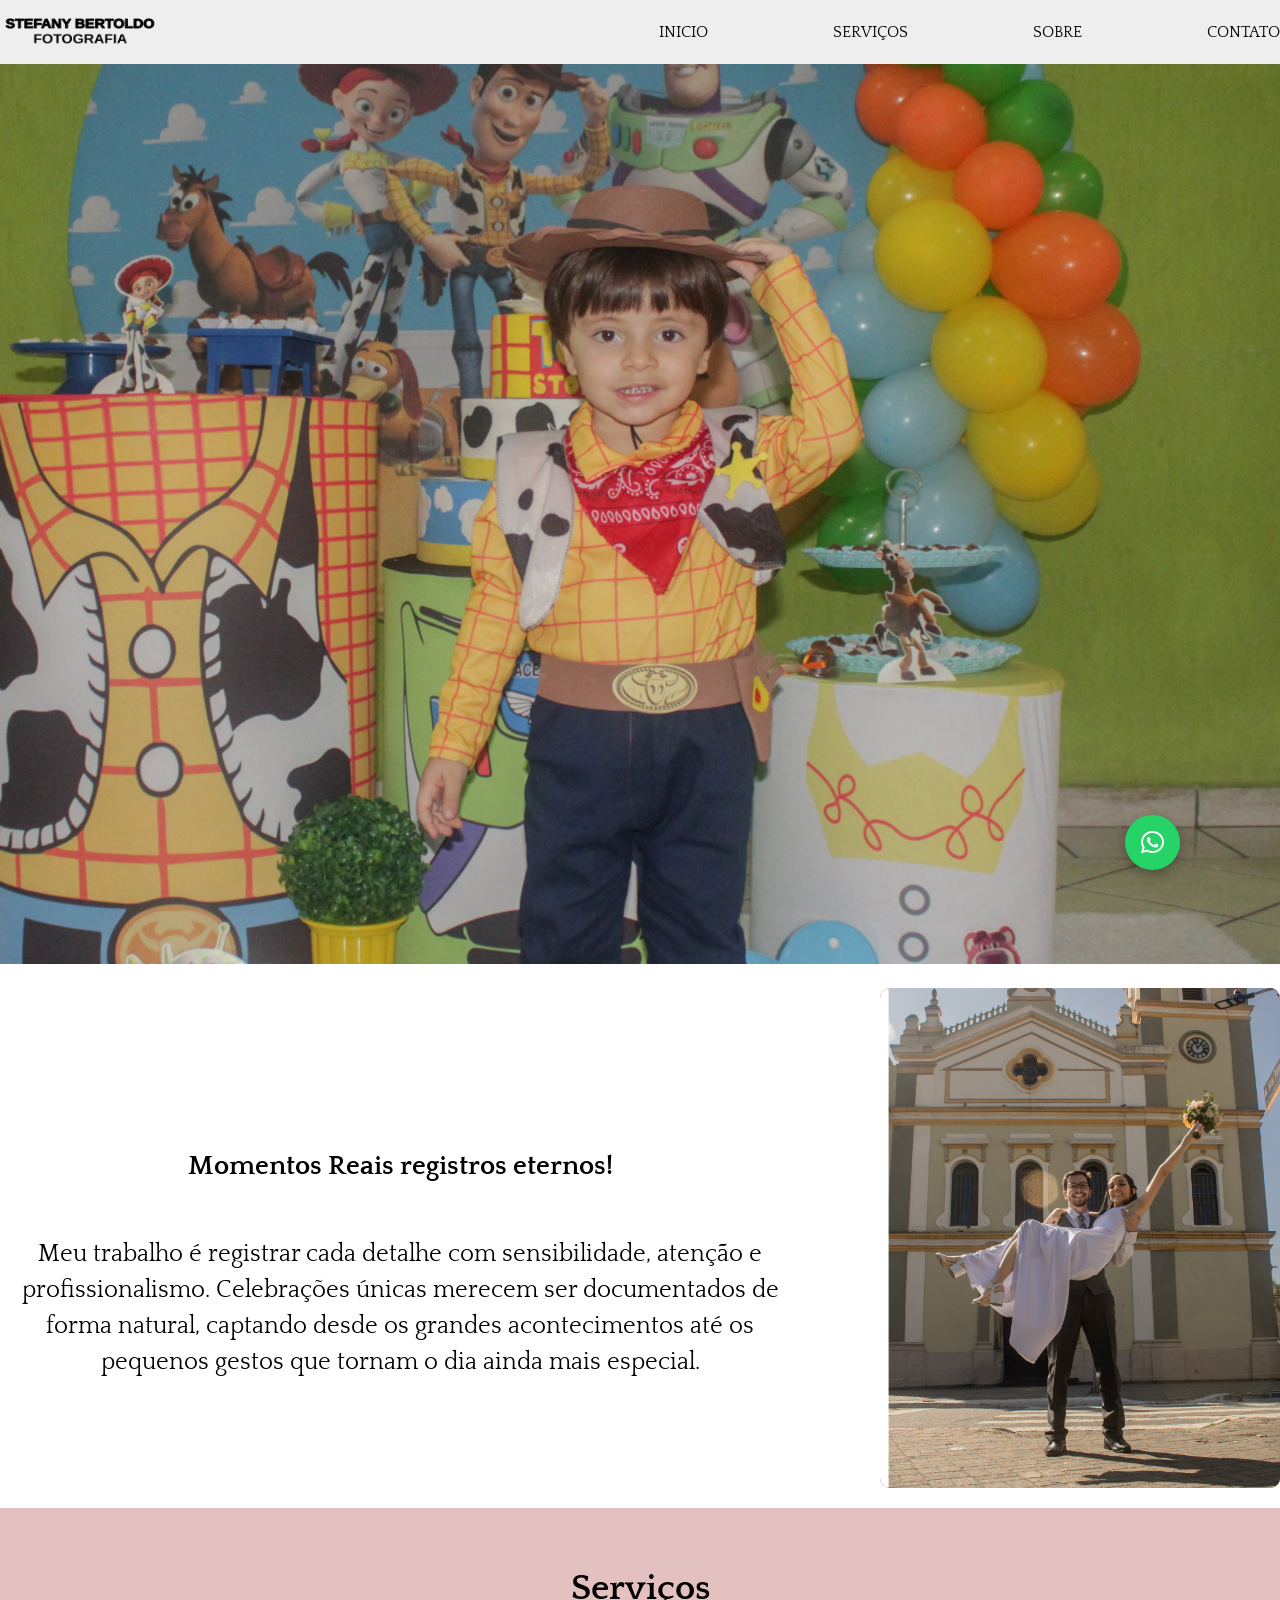
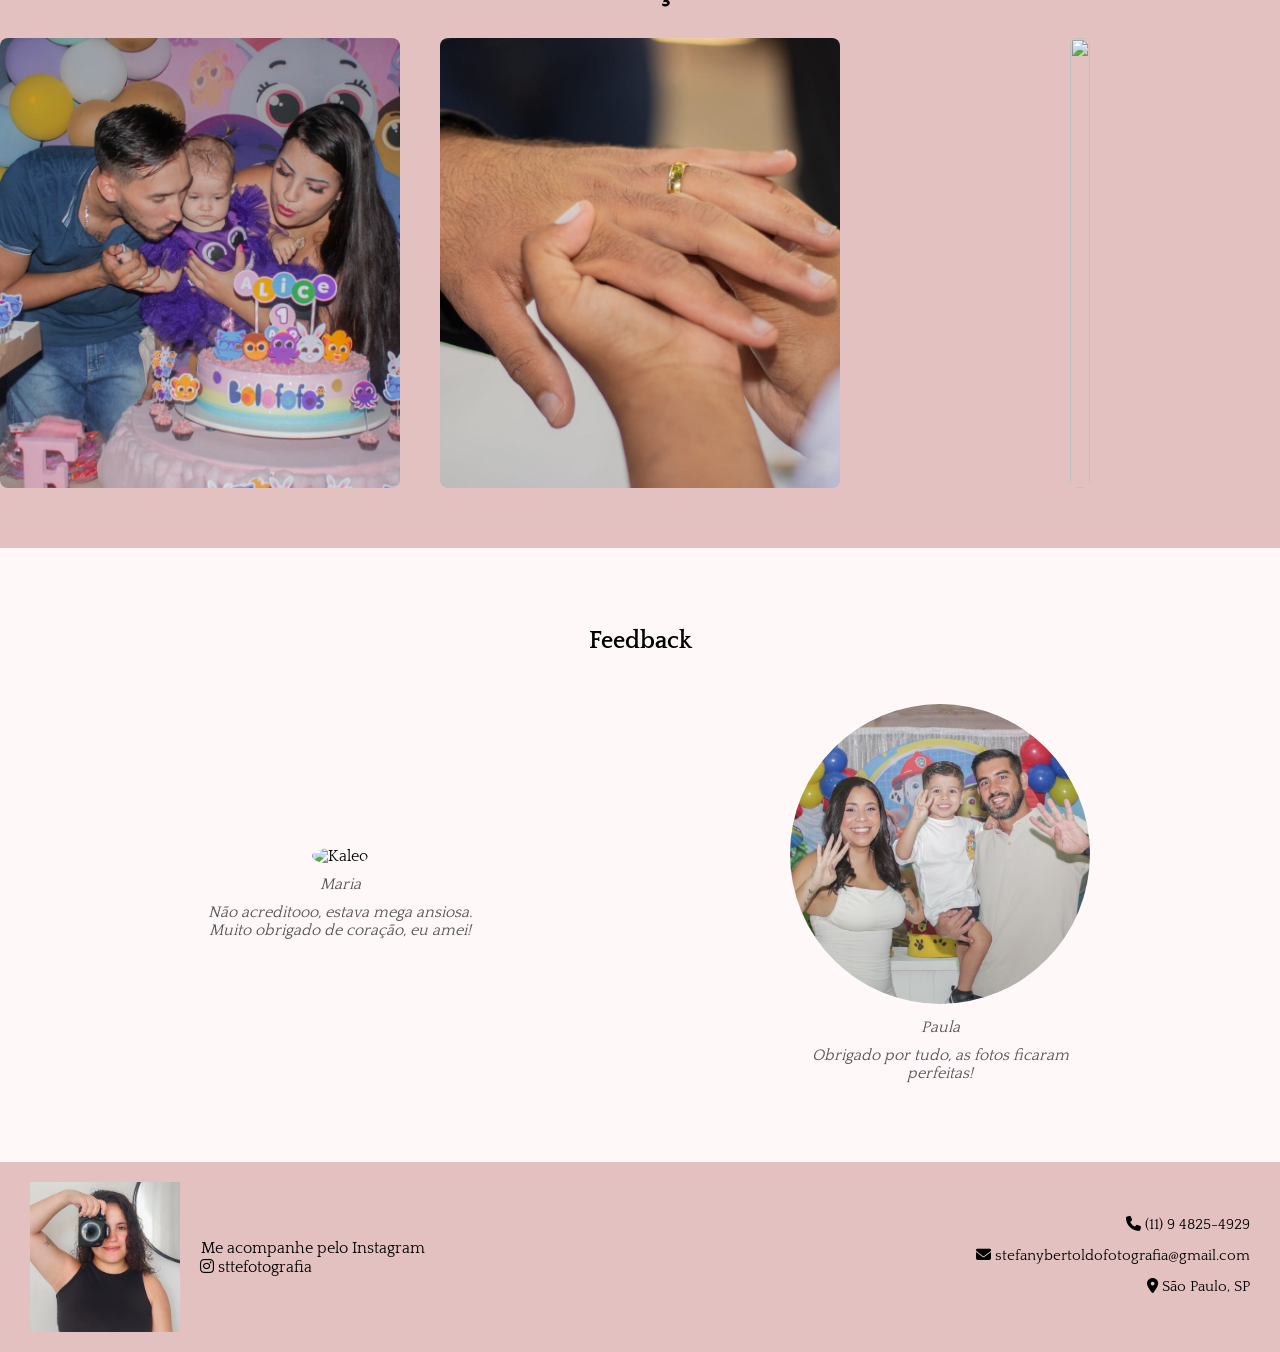
==== index.html @ 2e4338f4 "primeiro commit" ====
<!DOCTYPE html>
<html lang="pt-br">
<head>
    <meta charset="UTF-8">
    <meta name="viewport" content="width=device-width, initial-scale=1.0">
    <title>STEFANY BERTOLDO FOTÓGRAFA</title>
    <link rel="stylesheet" href="style/style.css">
    <link rel="icon" type="image/png" href="imagens/icone.png">
    <link rel="stylesheet" href="https://cdnjs.cloudflare.com/ajax/libs/font-awesome/6.5.0/css/all.min.css">
    <link rel="preconnect" href="https://fonts.googleapis.com">
    <link rel="preconnect" href="https://fonts.gstatic.com" crossorigin>
    <link href="https://fonts.googleapis.com/css2?family=Quattrocento:wght@400;700&display=swap" rel="stylesheet">
</head>
<body>
    <meta name="viewport" content="width=device-width, initial-scale=1.0">
    <header>
    <div class="container header-content">
        <div class="logo">
            <a href="index.html"><img src="imagens/logo-stefany-fotografia.png" width="60"></a>
            <div>
            </div>
        </div>

        <nav class="menu">
            <ul>
                <li><a href="index.html">INICIO</a></li>
                <li><a href="#servicos">SERVIÇOS</a></li>
                <li><a href="sobre.html">SOBRE</a></li>
                <li><a href="contato.html">CONTATO</a></li>
            </ul>
        </nav>
    </div>
</header>

<section class="banner">
    <div class="banner-img">
    <img src="imagens/kaleo-90.jpg.jpeg" alt="Kaleo">
</div>
   
</section>

<section class="container sobre">
    <div class="sobre-texto">
<div class="frase">
    <strong>Momentos Reais registros eternos!</strong>
</div>
    <p>Meu trabalho é registrar cada 
        detalhe com sensibilidade, 
        atenção e profissionalismo. 
        Celebrações únicas merecem ser 
        documentados de forma natural, 
        captando desde os grandes 
        acontecimentos até os pequenos 
        gestos que tornam o dia ainda 
        mais especial.
    </p>
    </div>
    <div class="sobre-img">
        <img src="imagens/pagina-inicial.png" alt="">
    </div>
</section>

<section id="servicos">
    <div class="container">
        <h2>Serviços</h2>

        <div class="cards">
            <figure class="card">
                <a href="festa-infantil.html"><img src="imagens/festa-infantil.jpeg" alt=""></a>
            <figcaption>Festa Infantil</figcaption>
            </figure>
            <figure class="card">
                <a href="casamento.html"><img src="imagens/casamento.jpeg" alt=""></a>
                <figcaption>Casamento</figcaption>
            </figure>
            <figure class="card">
               <a href="gestante.html"><img src="imagens/ba-fe-agnes.jpeg" alt=""></a>
               <figcaption>Gestante</figcaption>
            </figure>
        </div>
    </div>
</section>
<section id="feedbacks">
    <h2>Feedback</h2>

    <div class="feedback-container">
        <div class="feedback-item">
            <img src="imagens/feedback 1.jpg" alt="Kaleo">
            <p class="nome"><i>Maria</i></p>
            <p class="depoimento"><i>Não acreditooo, estava mega ansiosa. Muito obrigado de coração, eu amei!</i></p>
        </div>

        <div class="feedback-item">
            <img src="imagens/feedback 2.jpg" alt="ale">
            <p class="nome">Paula</p>
            <p class="depoimento"><i>Obrigado por tudo, as fotos ficaram perfeitas!</i></p>
        </div>
    </div>
</section>
<section id="redes">
  <div class="redes-container">

    <div class="bloco-esquerda">
      <div class="redes-img">
        <img src="imagens/stte.webp" alt="">
    </div>

    <div class="texto-redes">
        <h2>Me acompanhe pelo Instagram</h2>
        <i class="fa-brands fa-instagram"></i>
        <a href="https://instagram.com/sttefotografia" target="_blank" class="insta">
            sttefotografia
        </a>    
      </div>
    </div>

<div class="contatos-redes">
  <ul>
    <li>
        <i class="fas fa-phone"></i>
        <a href="https://wa.me/5511948254929" target="_blank">            
        (11) 9 4825-4929
        </a>
    <li>
      <i class="fas fa-envelope"></i>
      <a href="mailto:stefanybertoldofotografia@gmail.com">
        stefanybertoldofotografia@gmail.com
      </a>
    </li>
    <li><i class="fas fa-map-marker-alt"></i> São Paulo, SP</li>
  </ul>
</div>

</section>
<button id="btnTopo">
    <i class="fas fa-arrow-up"></i>
</button>
<a href="https://wa.me/5511948254929" 
   class="btn-whatsapp" 
   target="_blank">
   <i class="fa-brands fa-whatsapp"></i>
</a>
</body>
<script src="script/script.js"></script>
</html>
---- style/style.css ----
/*RESET*/
* {
    margin: 0;
    padding: 0;
    box-sizing: border-box;
    font-family: "Quattrocento", sans-serif;
    
}

/*CONTAINER*/
.container {
    min-width: 320px;
    max-width: 1280px;
    margin: 0 auto;
}


/*HEADER*/
header {
    background: #eee;
    padding: 15px 0;
    position: sticky;
    top: 0;
    z-index: 1000;
    transition: all 0.7s ease;
}

.header-hidden { /* esconde */
    transform: translateY(-100%);
    opacity: 0;
}

.header-show { /* mostrar */
    transform: translateY(0);
    opacity: 1;
}

.header-content {
    display: flex;
    align-items: center;
    justify-content: space-between;
    flex-wrap: wrap;
}

.logo {
    display: flex;
    align-items: center;
    gap: 17px;
    
}

.logo img {
    height: 30px;
    width: 160px;
}

/*MENU*/
nav ul {
    display: flex;
    list-style: none;
    gap: 125px;
}

nav a {
    text-decoration: none;
    color: #000;
    font-weight: 500;
    transition: transform 0.3s ease, background 0.3s ease;
}

nav li:hover {
    transform: scale(1.1);
    background: #9e2b2b17;
    border-radius: 5px;
}

/*BANNER*/
.banner {
    position: relative;
    width: 100%;
    height: auto;
}
.banner::after {
    position: relative;
    inset: 1;
    background: rgba(0,0,0,0.3); /* escurece levemente */
}
.banner-img img {
    width: 100%;
    height: 100vh;
    object-fit: cover;
}

/*FRASE*/
.frase {
    text-align: center;
    padding: 50px 0;
    font-size: 27px;
}

/*SOBRE*/
.sobre {
    display: flex;
    align-items: center;
    justify-content: space-between;
    gap: 40px;
    padding: 20px 0;
}

.sobre-texto {
    max-width: 800px;
    text-align: center;
    line-height: 1.5;
    font-size: 24px;
    color: #000000;
}

.sobre-img {
    height: 500px;
    width: 400px;
    background: #9e2b2b;
    border-radius: 10px; 
}

.sobre-img img {
    width: 100%;
    height: 100%;
    object-fit: cover; /* deixa a imagem bonita e proporcional */
    border-radius: 10px; /* opcional, deixa mais elegante */
}

/*        SERVIÇOS       */
#servicos {
    background: #e3c1c1;
    padding: 60px 0;
    text-align: center;
    font-size: 24px;
}

.cards {
    display: grid;
    grid-template-columns: repeat(3, 1fr);
    gap: 40px;
    margin-top: 30px;
    justify-items: center;
}

/* Card de serviços */
.card {
    position: relative;
    width: auto;
    height: 50vh;
    overflow: hidden;
    cursor: pointer;
    border-radius: 8px;
}

.card img {
    width: 100%;
    height: 100%;
    object-fit: cover;
    transition: transform 0.4s ease;
}

.card:hover img {
    transform: scale(1.1);
}

/* Overlay escuro */
.card::after {
    content: "";
    position: absolute;
    pointer-events: none;
    inset: 0;
    background: rgba(0, 0, 0, 0.6);
    opacity: 0;
    transition: opacity 0.3s ease;
    z-index: 1;
}

.card:hover::after {
    opacity: 1;
}

/* Texto do card */
.card figcaption {
    position: absolute;
    top: 50%;
    left: 50%;
    transform: translate(-50%, -50%) scale(0.9);
    color: #fff;
    font-size: 22px;
    font-weight: bold;
    text-align: center;
    opacity: 0;
    transition: opacity 0.3s ease, transform 0.3s ease;
    z-index: 2;
    pointer-events: none;
}

.card:hover figcaption {
    opacity: 1;
    transform: translate(-50%, -50%) scale(1);
}

/*        FEEDBACKS      */
#feedbacks {
    background-color: #fff8f8;
    text-align: center;
    padding: 80px 20px;
}

/* Título */
#feedbacks h2 {
    margin-bottom: 50px;
}

/* Container dos feedbacks */
.feedback-container {
    display: flex;
    justify-content: center; /* centraliza horizontal */
    align-items: center;
    gap: 300px; /* espaço entre os dois */
    flex-wrap: wrap; /* quebra no mobile */
}

/* Cada feedback */
.feedback-item {
    max-width: 300px;
    text-align: center;
}

/* Imagem circular */
.feedback-item img {
    width: 300px;
    height: 300px;
    object-fit: cover;
    border-radius: 50%;
}

/* Nome */
.feedback-item h3 {
    margin-top: 15px;
    font-size: 18px;
}

/* Texto */
.feedback-item p {
    margin-top: 10px;
    font-style: italic;
    color: #555;
}

/*          REDES        */
#redes {
    background: #e3c1c1;
    padding: 20px 30px;
}

.redes-container {
    display: flex;
    align-items: center;
    justify-content: space-between;
}

/* esquerda (imagem) */
.redes-img {
    width: 150px;
    height: 150px;
    overflow: hidden;
    
}

.redes-img img {
    width: 100%;
    height: 100%;
    object-fit: cover;
}

/* agrupa imagem + texto */
.bloco-esquerda {
    display: flex;
    align-items: center;
    gap: 20px; /* espaço entre imagem e texto */
}

/* texto do meio */
.texto-redes {
    text-align: left; /* ESSENCIAL */
}

.texto-redes h2 {
    font-size: 16px;
    font-weight: normal;
    margin: 1px;
}

/* direita */
.contatos-redes {
    text-align: right;
}

.contatos-redes ul {
    list-style: none;
    text-decoration: none;
    margin: 0;
    padding: 0;
    display: flex;
    flex-direction: column;
    gap: 10px; /* controla o espaço entre os itens */
}

.contatos-redes li {
    font-size: 15px;
    margin-bottom: 4px;
}

.contatos-redes a {
    text-decoration: none; /* remove sublinhado */
    color: inherit; /* mantém mesma cor do texto */
}

.contatos-redes a:visited {
    color: inherit;
}

.insta {
    gap: 10px; /* espaço entre ícone e texto */
    text-decoration: none;
    color: black;
}

#btnTopo {
    position: fixed;
    bottom: 30px;
    right: 30px;
    background: #9e2b2b;
    color: white;
    border: none;
    padding: 12px 15px;
    border-radius: 50%;
    cursor: pointer;
    font-size: 18px;
    display: none; /* começa escondido */
    z-index: 999;
    transition: 0.3s;
}

#btnTopo:hover {
    background: #7a1f1f;
    transform: scale(1.1);
}

.btn-whatsapp {
    position: fixed;
    bottom: 30px;
    right: 100px; /* <-- aqui é o segredo */
    width: 55px;
    height: 55px;
    background: #25D366;
    color: white;
    border-radius: 50%;
    display: flex;
    align-items: center;
    justify-content: center;
    font-size: 26px;
    text-decoration: none;
    z-index: 9999;
    box-shadow: 0 4px 12px rgba(0,0,0,0.3);
    transition: 0.3s;
    animation: pulse 2s infinite;

}

.btn-whatsapp:hover {
    transform: scale(1.1);
    background: #1ebe5d;
}

@keyframes pulse {
    0% { box-shadow: 0 0 0 0 rgba(37,211,102, 0.7); }
    70% { box-shadow: 0 0 0 15px rgba(37,211,102, 0); }
    100% { box-shadow: 0 0 0 0 rgba(37,211,102, 0); }
}


/*       RESPONSIVO      */
/* TABLETS */
@media (max-width: 900px) {

    .header-content {
        justify-content: center;
        gap: 20px;
    }

    nav ul {
        gap: 25px;
    }

    .sobre {
        flex-direction: column;
        text-align: center;
    }

    .sobre-texto {
        font-size: 20px;
    }

    .cards {
        grid-template-columns: repeat(2, 1fr);
    }

    .feedback-container {
        gap: 40px;
    }

    .feedback-item img {
        width: 220px;
        height: 220px;
    }

    .redes-container {
        flex-direction: column;
        gap: 30px;
        text-align: center;
    }

    .contatos-redes {
        text-align: center;
    }
}


/* CELULARES */
@media (max-width: 600px) {

    .container {
        padding: 0 15px;
    }

    .header-content {
        flex-direction: column;
        gap: 15px;
    }

    nav ul {
        flex-direction: column;
        align-items: center;
        gap: 12px;
        margin-top: 10px;
    }

    .banner-img img {
        height: 50vh;
    }

    .frase {
        font-size: 18px;
        padding: 30px 10px;
    }

    .sobre {
        flex-direction: column;
        text-align: center;
        gap: 20px;
    }

    .sobre-texto {
        font-size: 18px;
    }

    .sobre-img {
        max-width: 100%;
    }

    .cards {
        grid-template-columns: 1fr;
    }

    .card {
        width: 100%;
        height: 280px;
    }

    .feedback-item img {
        width: 120px;
        height: 120px;
    }

    #feedbacks h2 {
        font-size: 26px;
        margin-bottom: 30px;
    }

    .redes-container {
        flex-direction: column;
        gap: 20px;
    }

    .bloco-esquerda {
        flex-direction: column;
        text-align: center;
    }

    .texto-redes {
        text-align: center;
    }

    .contatos-redes {
        text-align: center;
    }

    .btn-whatsapp {
        right: 20px;
        bottom: 90px;
        width: 50px;
        height: 50px;
        font-size: 22px;
    }

    #btnTopo {
        right: 20px;
        bottom: 20px;
    }
}
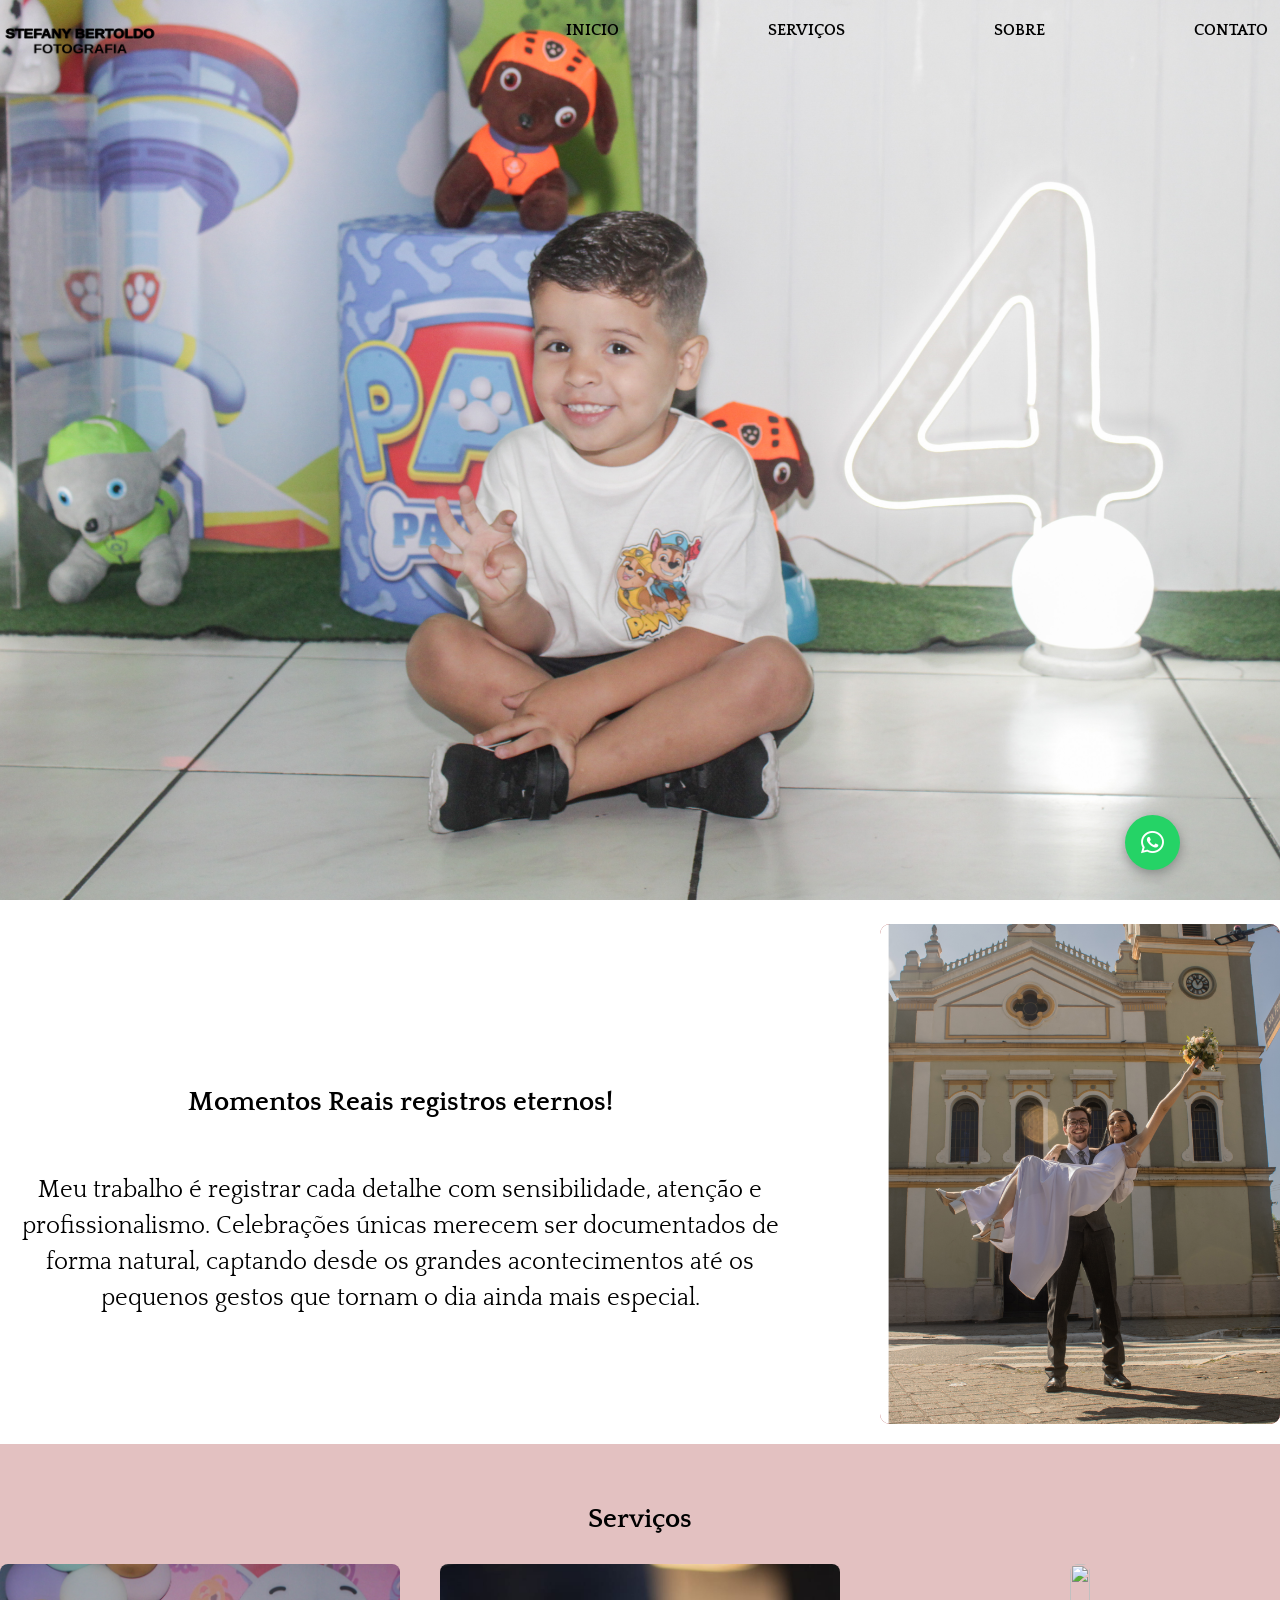
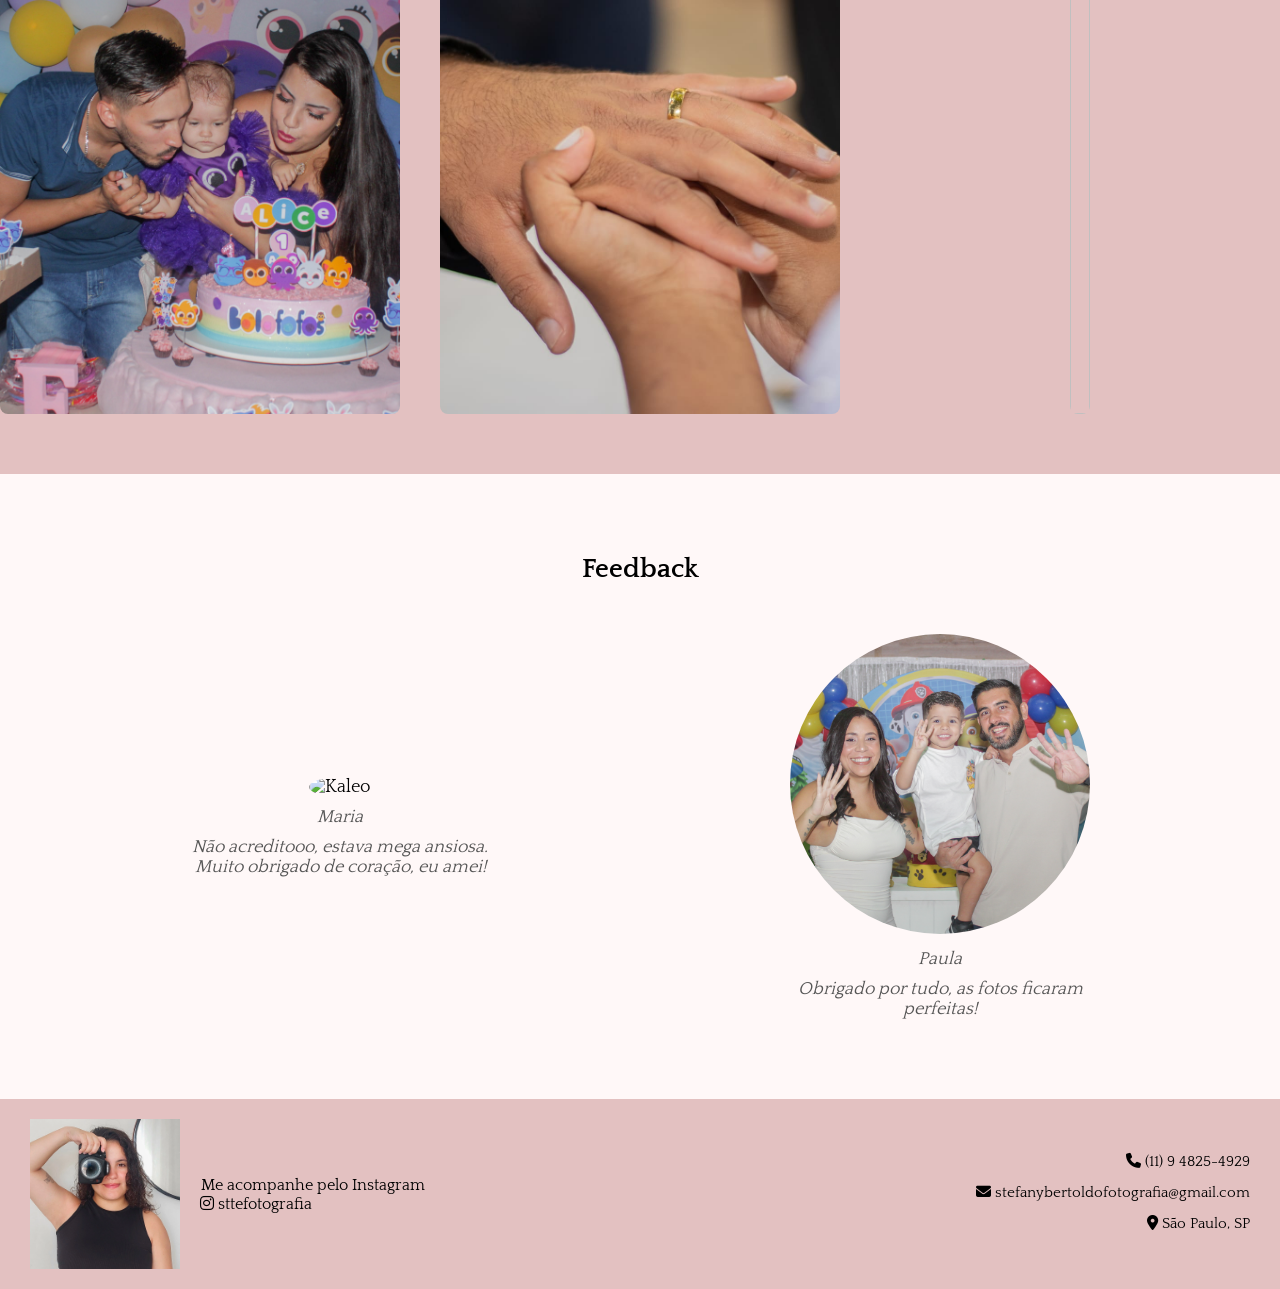
==== commit 06e010f4: "atualização banner e adicicao fotos festa-infantil" ====
--- a/index.html
+++ b/index.html
@@ -1,5 +1,6 @@
 <!DOCTYPE html>
 <html lang="pt-br">
+
 <head>
     <meta charset="UTF-8">
     <meta name="viewport" content="width=device-width, initial-scale=1.0">
@@ -10,136 +11,147 @@
     <link rel="preconnect" href="https://fonts.googleapis.com">
     <link rel="preconnect" href="https://fonts.gstatic.com" crossorigin>
     <link href="https://fonts.googleapis.com/css2?family=Quattrocento:wght@400;700&display=swap" rel="stylesheet">
+    <link rel="icon" type="image/x-icon" href="favicon.ico">
+    <!-- Google tag (gtag.js) -->
+    <script async src="https://www.googletagmanager.com/gtag/js?id=G-4ZHS7HFXQK"></script>
+    <script>
+        window.dataLayer = window.dataLayer || [];
+        function gtag() { dataLayer.push(arguments); }
+        gtag('js', new Date());
+
+        gtag('config', 'G-4ZHS7HFXQK');
+    </script>
 </head>
+
 <body>
     <meta name="viewport" content="width=device-width, initial-scale=1.0">
     <header>
-    <div class="container header-content">
-        <div class="logo">
-            <a href="index.html"><img src="imagens/logo-stefany-fotografia.png" width="60"></a>
-            <div>
+        <div class="container header-content">
+            <div class="logo">
+                <a href="index.html"><img src="imagens/logo-stefany-fotografia.png" width="60"></a>
+                <div>
+                </div>
+            </div>
+
+            <nav class="menu">
+                <ul>
+                    <li><a href="index.html">INICIO</a></li>
+                    <li><a href="#servicos">SERVIÇOS</a></li>
+                    <li><a href="sobre.html">SOBRE</a></li>
+                    <li><a href="contato.html">CONTATO</a></li>
+                </ul>
+            </nav>
+        </div>
+    </header>
+
+    <section class="banner">
+        <div class="banner-img">
+            <img src="imagens/sessão festa infantil/gui (3).jpg" alt="GUILHERME">
+        </div>
+
+    </section>
+
+    <section class="container sobre">
+        <div class="sobre-texto">
+            <div class="frase">
+                <strong>Momentos Reais registros eternos!</strong>
+            </div>
+            <p>Meu trabalho é registrar cada
+                detalhe com sensibilidade,
+                atenção e profissionalismo.
+                Celebrações únicas merecem ser
+                documentados de forma natural,
+                captando desde os grandes
+                acontecimentos até os pequenos
+                gestos que tornam o dia ainda
+                mais especial.
+            </p>
+        </div>
+        <div class="sobre-img">
+            <img src="imagens/pagina-inicial.png" alt="">
+        </div>
+    </section>
+
+    <section id="servicos">
+        <div class="container">
+            <h2>Serviços</h2>
+
+            <div class="cards">
+                <figure class="card">
+                    <a href="festa-infantil.html"><img src="imagens/festa-infantil.jpeg" alt=""></a>
+                    <figcaption>Festa Infantil</figcaption>
+                </figure>
+                <figure class="card">
+                    <a href="casamento.html"><img src="imagens/casamento.jpeg" alt=""></a>
+                    <figcaption>Casamento</figcaption>
+                </figure>
+                <figure class="card">
+                    <a href="gestante.html"><img src="imagens/ba-fe-agnes.jpeg" alt=""></a>
+                    <figcaption>Gestante</figcaption>
+                </figure>
             </div>
         </div>
+    </section>
+    <section id="feedbacks">
+        <h2>Feedback</h2>
 
-        <nav class="menu">
-            <ul>
-                <li><a href="index.html">INICIO</a></li>
-                <li><a href="#servicos">SERVIÇOS</a></li>
-                <li><a href="sobre.html">SOBRE</a></li>
-                <li><a href="contato.html">CONTATO</a></li>
-            </ul>
-        </nav>
-    </div>
-</header>
+        <div class="feedback-container">
+            <div class="feedback-item">
+                <img src="imagens/feedback 1.jpg" alt="Kaleo">
+                <p class="nome"><i>Maria</i></p>
+                <p class="depoimento"><i>Não acreditooo, estava mega ansiosa. Muito obrigado de coração, eu amei!</i>
+                </p>
+            </div>
 
-<section class="banner">
-    <div class="banner-img">
-    <img src="imagens/kaleo-90.jpg.jpeg" alt="Kaleo">
-</div>
-   
-</section>
+            <div class="feedback-item">
+                <img src="imagens/feedback 2.jpg" alt="ale">
+                <p class="nome">Paula</p>
+                <p class="depoimento"><i>Obrigado por tudo, as fotos ficaram perfeitas!</i></p>
+            </div>
+        </div>
+    </section>
+    <section id="redes">
+        <div class="redes-container">
 
-<section class="container sobre">
-    <div class="sobre-texto">
-<div class="frase">
-    <strong>Momentos Reais registros eternos!</strong>
-</div>
-    <p>Meu trabalho é registrar cada 
-        detalhe com sensibilidade, 
-        atenção e profissionalismo. 
-        Celebrações únicas merecem ser 
-        documentados de forma natural, 
-        captando desde os grandes 
-        acontecimentos até os pequenos 
-        gestos que tornam o dia ainda 
-        mais especial.
-    </p>
-    </div>
-    <div class="sobre-img">
-        <img src="imagens/pagina-inicial.png" alt="">
-    </div>
-</section>
+            <div class="bloco-esquerda">
+                <div class="redes-img">
+                    <img src="imagens/stte.webp" alt="">
+                </div>
 
-<section id="servicos">
-    <div class="container">
-        <h2>Serviços</h2>
+                <div class="texto-redes">
+                    <h2>Me acompanhe pelo Instagram</h2>
+                    <i class="fa-brands fa-instagram"></i>
+                    <a href="https://instagram.com/sttefotografia" target="_blank" class="insta">
+                        sttefotografia
+                    </a>
+                </div>
+            </div>
 
-        <div class="cards">
-            <figure class="card">
-                <a href="festa-infantil.html"><img src="imagens/festa-infantil.jpeg" alt=""></a>
-            <figcaption>Festa Infantil</figcaption>
-            </figure>
-            <figure class="card">
-                <a href="casamento.html"><img src="imagens/casamento.jpeg" alt=""></a>
-                <figcaption>Casamento</figcaption>
-            </figure>
-            <figure class="card">
-               <a href="gestante.html"><img src="imagens/ba-fe-agnes.jpeg" alt=""></a>
-               <figcaption>Gestante</figcaption>
-            </figure>
-        </div>
-    </div>
-</section>
-<section id="feedbacks">
-    <h2>Feedback</h2>
+            <div class="contatos-redes">
+                <ul>
+                    <li>
+                        <i class="fas fa-phone"></i>
+                        <a href="https://wa.me/5511948254929" target="_blank">
+                            (11) 9 4825-4929
+                        </a>
+                    <li>
+                        <i class="fas fa-envelope"></i>
+                        <a href="mailto:stefanybertoldofotografia@gmail.com">
+                            stefanybertoldofotografia@gmail.com
+                        </a>
+                    </li>
+                    <li><i class="fas fa-map-marker-alt"></i> São Paulo, SP</li>
+                </ul>
+            </div>
 
-    <div class="feedback-container">
-        <div class="feedback-item">
-            <img src="imagens/feedback 1.jpg" alt="Kaleo">
-            <p class="nome"><i>Maria</i></p>
-            <p class="depoimento"><i>Não acreditooo, estava mega ansiosa. Muito obrigado de coração, eu amei!</i></p>
-        </div>
-
-        <div class="feedback-item">
-            <img src="imagens/feedback 2.jpg" alt="ale">
-            <p class="nome">Paula</p>
-            <p class="depoimento"><i>Obrigado por tudo, as fotos ficaram perfeitas!</i></p>
-        </div>
-    </div>
-</section>
-<section id="redes">
-  <div class="redes-container">
-
-    <div class="bloco-esquerda">
-      <div class="redes-img">
-        <img src="imagens/stte.webp" alt="">
-    </div>
-
-    <div class="texto-redes">
-        <h2>Me acompanhe pelo Instagram</h2>
-        <i class="fa-brands fa-instagram"></i>
-        <a href="https://instagram.com/sttefotografia" target="_blank" class="insta">
-            sttefotografia
-        </a>    
-      </div>
-    </div>
-
-<div class="contatos-redes">
-  <ul>
-    <li>
-        <i class="fas fa-phone"></i>
-        <a href="https://wa.me/5511948254929" target="_blank">            
-        (11) 9 4825-4929
-        </a>
-    <li>
-      <i class="fas fa-envelope"></i>
-      <a href="mailto:stefanybertoldofotografia@gmail.com">
-        stefanybertoldofotografia@gmail.com
-      </a>
-    </li>
-    <li><i class="fas fa-map-marker-alt"></i> São Paulo, SP</li>
-  </ul>
-</div>
-
-</section>
-<button id="btnTopo">
-    <i class="fas fa-arrow-up"></i>
-</button>
-<a href="https://wa.me/5511948254929" 
-   class="btn-whatsapp" 
-   target="_blank">
-   <i class="fa-brands fa-whatsapp"></i>
-</a>
+    </section>
+    <button id="btnTopo">
+        <i class="fas fa-arrow-up"></i>
+    </button>
+    <a href="https://wa.me/5511948254929" class="btn-whatsapp" target="_blank">
+        <i class="fa-brands fa-whatsapp"></i>
+    </a>
 </body>
 <script src="script/script.js"></script>
+
 </html>
--- a/style/style.css
+++ b/style/style.css
@@ -4,7 +4,7 @@
     padding: 0;
     box-sizing: border-box;
     font-family: "Quattrocento", sans-serif;
-    
+
 }
 
 /*CONTAINER*/
@@ -14,23 +14,24 @@
     margin: 0 auto;
 }
 
-
 /*HEADER*/
 header {
-    background: #eee;
-    padding: 15px 0;
-    position: sticky;
+    position: fixed;
     top: 0;
+    left: 0;
+    width: 100%;
+    background: transparent;
     z-index: 1000;
-    transition: all 0.7s ease;
-}
-
-.header-hidden { /* esconde */
+}
+
+.header-hidden {
+    /* esconde */
     transform: translateY(-100%);
     opacity: 0;
 }
 
-.header-show { /* mostrar */
+.header-show {
+    /* mostrar */
     transform: translateY(0);
     opacity: 1;
 }
@@ -46,7 +47,8 @@
     display: flex;
     align-items: center;
     gap: 17px;
-    
+    margin-top: 25px;
+
 }
 
 .logo img {
@@ -64,7 +66,8 @@
 nav a {
     text-decoration: none;
     color: #000;
-    font-weight: 500;
+    font-weight: 700;
+    padding: 12px;
     transition: transform 0.3s ease, background 0.3s ease;
 }
 
@@ -79,16 +82,21 @@
     position: relative;
     width: 100%;
     height: auto;
-}
+    margin-top: 0px;
+}
+
 .banner::after {
     position: relative;
     inset: 1;
-    background: rgba(0,0,0,0.3); /* escurece levemente */
-}
+    background: rgba(0, 0, 0, 0.3);
+    /* escurece levemente */
+}
+
 .banner-img img {
     width: 100%;
-    height: 100vh;
+    height: 120vh;
     object-fit: cover;
+    margin-top: -20vh;
 }
 
 /*FRASE*/
@@ -119,14 +127,16 @@
     height: 500px;
     width: 400px;
     background: #9e2b2b;
-    border-radius: 10px; 
+    border-radius: 10px;
 }
 
 .sobre-img img {
     width: 100%;
     height: 100%;
-    object-fit: cover; /* deixa a imagem bonita e proporcional */
-    border-radius: 10px; /* opcional, deixa mais elegante */
+    object-fit: cover;
+    /* deixa a imagem bonita e proporcional */
+    border-radius: 10px;
+    /* opcional, deixa mais elegante */
 }
 
 /*        SERVIÇOS       */
@@ -134,7 +144,7 @@
     background: #e3c1c1;
     padding: 60px 0;
     text-align: center;
-    font-size: 24px;
+    font-size: 18px;
 }
 
 .cards {
@@ -208,6 +218,7 @@
     background-color: #fff8f8;
     text-align: center;
     padding: 80px 20px;
+    font-size: 18px;
 }
 
 /* Título */
@@ -218,10 +229,13 @@
 /* Container dos feedbacks */
 .feedback-container {
     display: flex;
-    justify-content: center; /* centraliza horizontal */
-    align-items: center;
-    gap: 300px; /* espaço entre os dois */
-    flex-wrap: wrap; /* quebra no mobile */
+    justify-content: center;
+    /* centraliza horizontal */
+    align-items: center;
+    gap: 300px;
+    /* espaço entre os dois */
+    flex-wrap: wrap;
+    /* quebra no mobile */
 }
 
 /* Cada feedback */
@@ -268,7 +282,7 @@
     width: 150px;
     height: 150px;
     overflow: hidden;
-    
+
 }
 
 .redes-img img {
@@ -281,12 +295,14 @@
 .bloco-esquerda {
     display: flex;
     align-items: center;
-    gap: 20px; /* espaço entre imagem e texto */
+    gap: 20px;
+    /* espaço entre imagem e texto */
 }
 
 /* texto do meio */
 .texto-redes {
-    text-align: left; /* ESSENCIAL */
+    text-align: left;
+    /* ESSENCIAL */
 }
 
 .texto-redes h2 {
@@ -307,7 +323,8 @@
     padding: 0;
     display: flex;
     flex-direction: column;
-    gap: 10px; /* controla o espaço entre os itens */
+    gap: 10px;
+    /* controla o espaço entre os itens */
 }
 
 .contatos-redes li {
@@ -316,8 +333,10 @@
 }
 
 .contatos-redes a {
-    text-decoration: none; /* remove sublinhado */
-    color: inherit; /* mantém mesma cor do texto */
+    text-decoration: none;
+    /* remove sublinhado */
+    color: inherit;
+    /* mantém mesma cor do texto */
 }
 
 .contatos-redes a:visited {
@@ -325,7 +344,8 @@
 }
 
 .insta {
-    gap: 10px; /* espaço entre ícone e texto */
+    gap: 10px;
+    /* espaço entre ícone e texto */
     text-decoration: none;
     color: black;
 }
@@ -341,7 +361,8 @@
     border-radius: 50%;
     cursor: pointer;
     font-size: 18px;
-    display: none; /* começa escondido */
+    display: none;
+    /* começa escondido */
     z-index: 999;
     transition: 0.3s;
 }
@@ -354,7 +375,8 @@
 .btn-whatsapp {
     position: fixed;
     bottom: 30px;
-    right: 100px; /* <-- aqui é o segredo */
+    right: 100px;
+    /* <-- aqui é o segredo */
     width: 55px;
     height: 55px;
     background: #25D366;
@@ -366,7 +388,7 @@
     font-size: 26px;
     text-decoration: none;
     z-index: 9999;
-    box-shadow: 0 4px 12px rgba(0,0,0,0.3);
+    box-shadow: 0 4px 12px rgba(0, 0, 0, 0.3);
     transition: 0.3s;
     animation: pulse 2s infinite;
 
@@ -378,9 +400,17 @@
 }
 
 @keyframes pulse {
-    0% { box-shadow: 0 0 0 0 rgba(37,211,102, 0.7); }
-    70% { box-shadow: 0 0 0 15px rgba(37,211,102, 0); }
-    100% { box-shadow: 0 0 0 0 rgba(37,211,102, 0); }
+    0% {
+        box-shadow: 0 0 0 0 rgba(37, 211, 102, 0.7);
+    }
+
+    70% {
+        box-shadow: 0 0 0 15px rgba(37, 211, 102, 0);
+    }
+
+    100% {
+        box-shadow: 0 0 0 0 rgba(37, 211, 102, 0);
+    }
 }
 
 
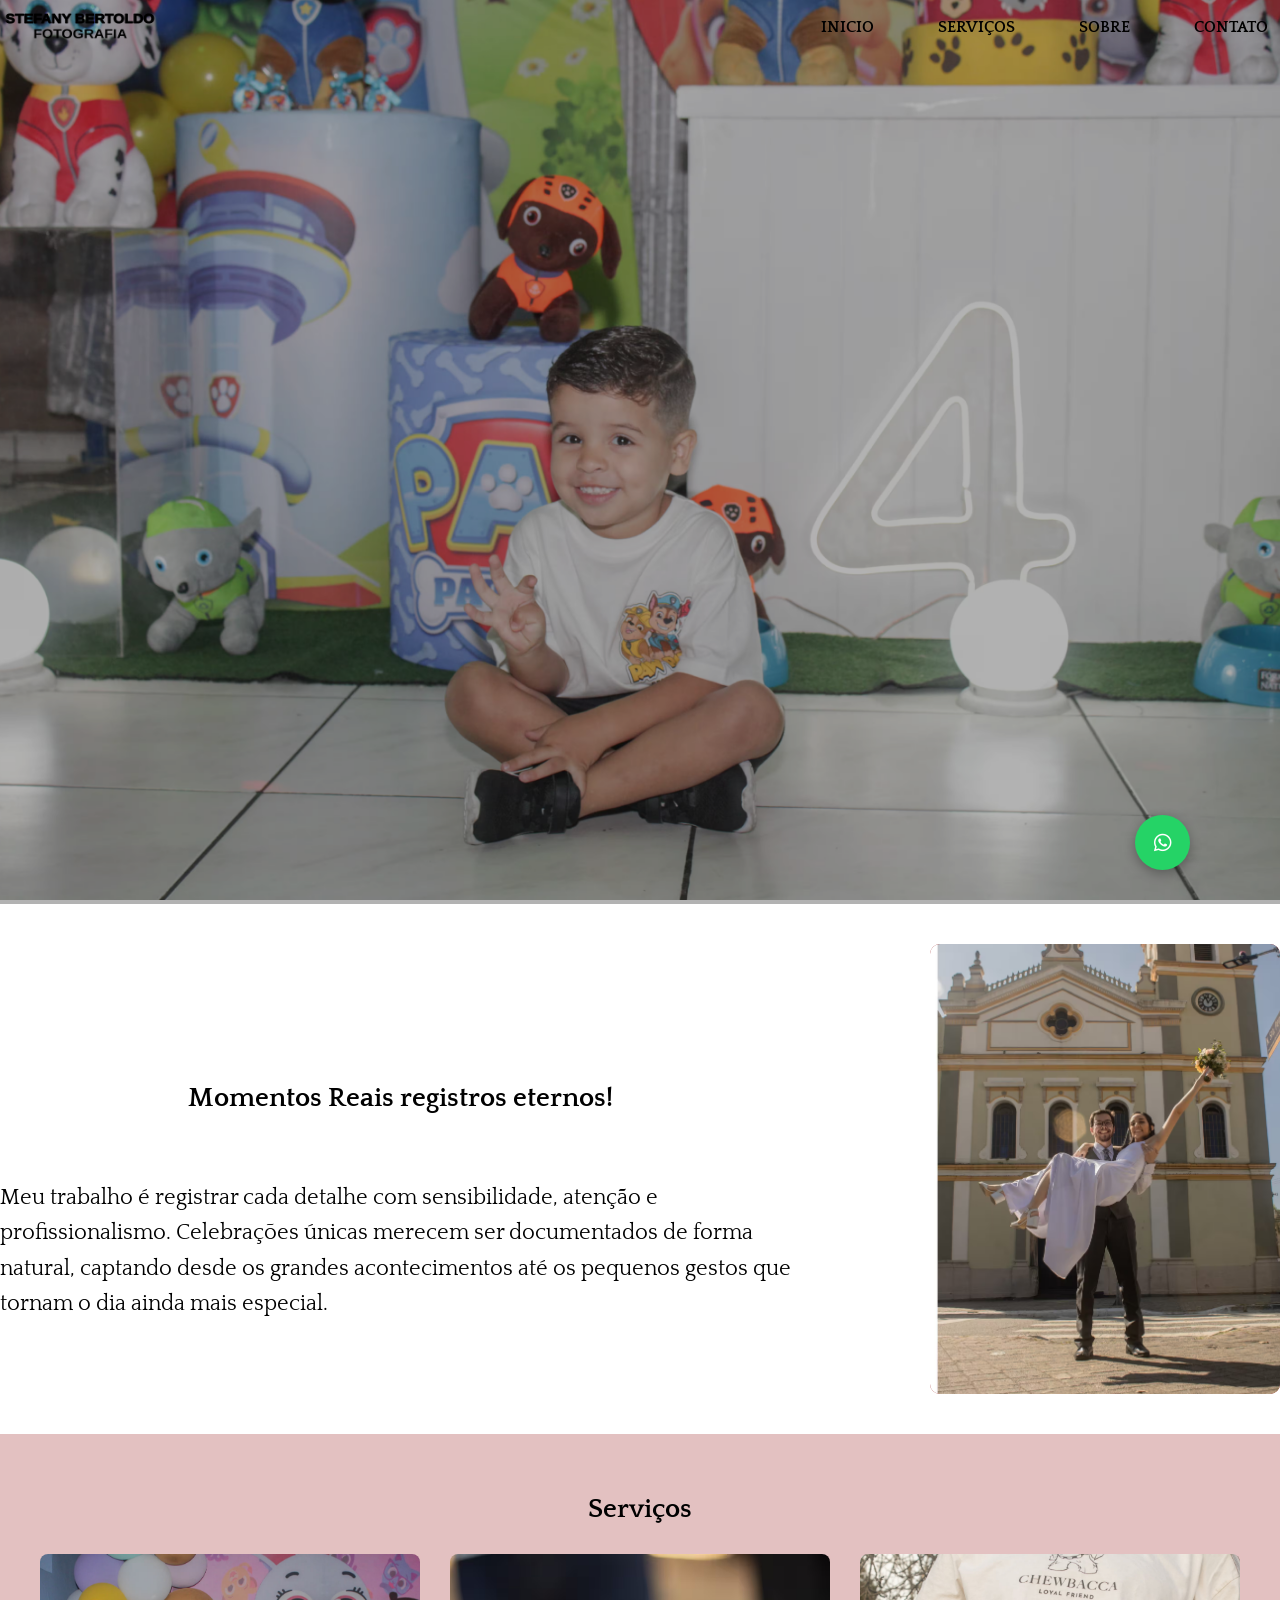
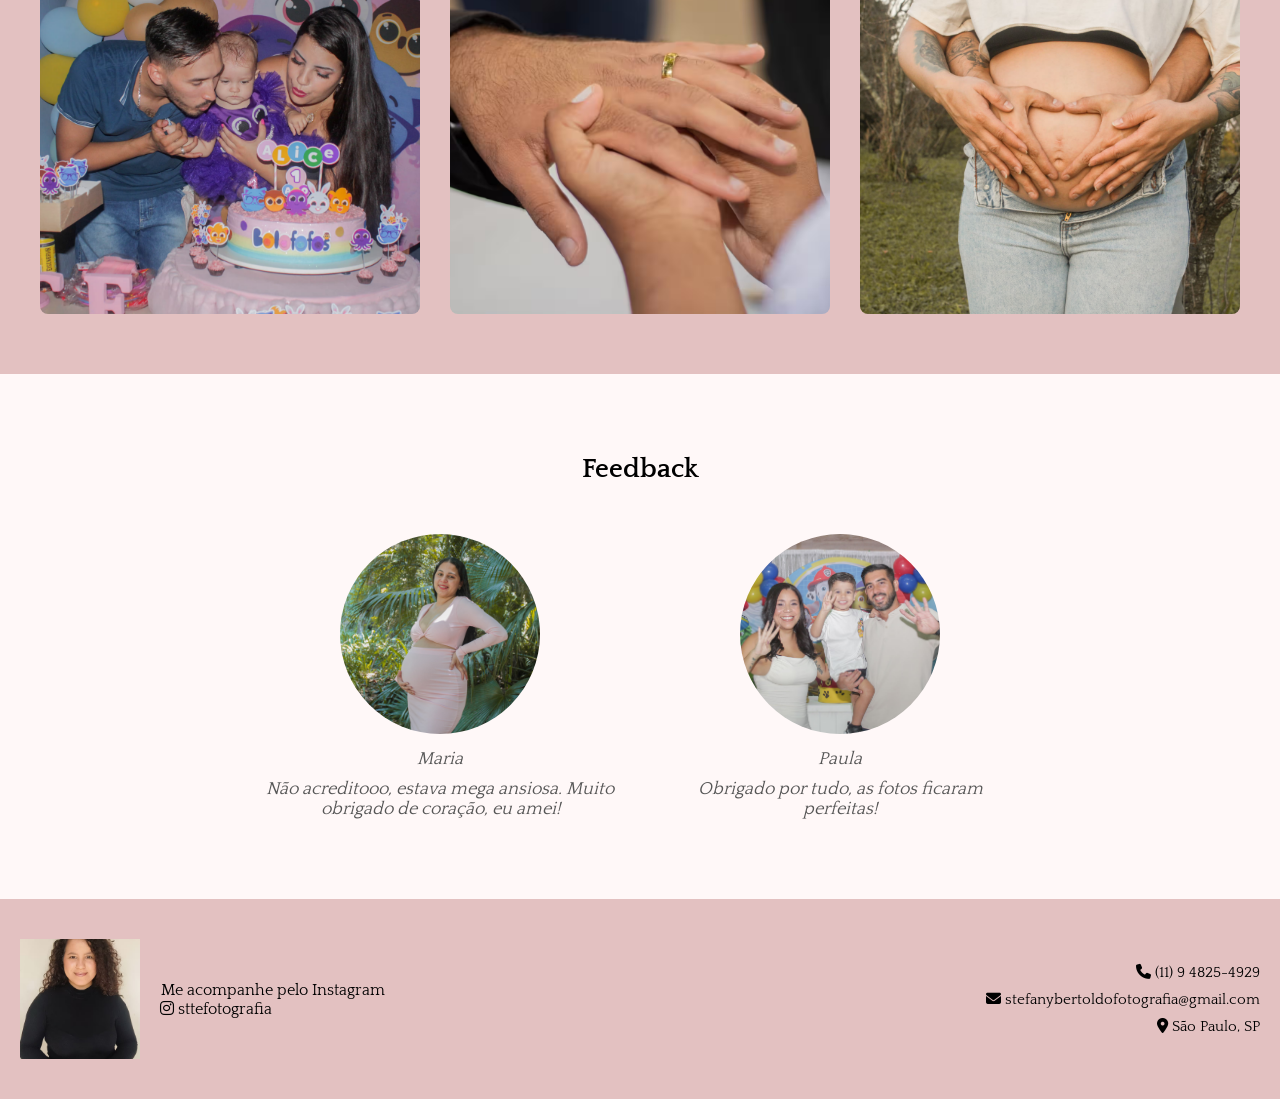
==== commit 411ac139: "mudança no formato de imagens" ====
--- a/index.html
+++ b/index.html
@@ -46,7 +46,7 @@
 
     <section class="banner">
         <div class="banner-img">
-            <img src="imagens/sessão festa infantil/gui (3).jpg" alt="GUILHERME">
+            <img src="imagens/sessão festa infantil/gui (3).avif" alt="GUILHERME">
         </div>
 
     </section>
@@ -68,7 +68,7 @@
             </p>
         </div>
         <div class="sobre-img">
-            <img src="imagens/pagina-inicial.png" alt="">
+            <img src="imagens/pagina-inicial.avif" alt="">
         </div>
     </section>
 
@@ -78,15 +78,15 @@
 
             <div class="cards">
                 <figure class="card">
-                    <a href="festa-infantil.html"><img src="imagens/festa-infantil.jpeg" alt=""></a>
+                    <a href="festa-infantil.html"><img src="imagens/festa-infantil.avif" alt=""></a>
                     <figcaption>Festa Infantil</figcaption>
                 </figure>
                 <figure class="card">
-                    <a href="casamento.html"><img src="imagens/casamento.jpeg" alt=""></a>
+                    <a href="casamento.html"><img src="imagens/casamento.avif" alt=""></a>
                     <figcaption>Casamento</figcaption>
                 </figure>
                 <figure class="card">
-                    <a href="gestante.html"><img src="imagens/ba-fe-agnes.jpeg" alt=""></a>
+                    <a href="gestante.html"><img src="imagens/ba-fe-agnes.avif" alt=""></a>
                     <figcaption>Gestante</figcaption>
                 </figure>
             </div>
@@ -97,14 +97,14 @@
 
         <div class="feedback-container">
             <div class="feedback-item">
-                <img src="imagens/feedback 1.jpg" alt="Kaleo">
+                <img src="imagens/feedback 1.avif" alt="Kaleo">
                 <p class="nome"><i>Maria</i></p>
                 <p class="depoimento"><i>Não acreditooo, estava mega ansiosa. Muito obrigado de coração, eu amei!</i>
                 </p>
             </div>
 
             <div class="feedback-item">
-                <img src="imagens/feedback 2.jpg" alt="ale">
+                <img src="imagens/feedback 2.avif" alt="ale">
                 <p class="nome">Paula</p>
                 <p class="depoimento"><i>Obrigado por tudo, as fotos ficaram perfeitas!</i></p>
             </div>
@@ -115,7 +115,7 @@
 
             <div class="bloco-esquerda">
                 <div class="redes-img">
-                    <img src="imagens/stte.webp" alt="">
+                    <img src="imagens/stte.avif" alt="">
                 </div>
 
                 <div class="texto-redes">
--- a/style/style.css
+++ b/style/style.css
@@ -4,7 +4,6 @@
     padding: 0;
     box-sizing: border-box;
     font-family: "Quattrocento", sans-serif;
-
 }
 
 /*CONTAINER*/
@@ -12,6 +11,8 @@
     min-width: 320px;
     max-width: 1280px;
     margin: 0 auto;
+    padding: 0 20px;
+    /* Evita que o conteúdo cole nas bordas */
 }
 
 /*HEADER*/
@@ -25,13 +26,11 @@
 }
 
 .header-hidden {
-    /* esconde */
     transform: translateY(-100%);
     opacity: 0;
 }
 
 .header-show {
-    /* mostrar */
     transform: translateY(0);
     opacity: 1;
 }
@@ -41,14 +40,13 @@
     align-items: center;
     justify-content: space-between;
     flex-wrap: wrap;
+    padding: 10px 0;
 }
 
 .logo {
     display: flex;
     align-items: center;
     gap: 17px;
-    margin-top: 25px;
-
 }
 
 .logo img {
@@ -60,7 +58,8 @@
 nav ul {
     display: flex;
     list-style: none;
-    gap: 125px;
+    gap: 40px;
+    /* Reduzido de 125px para evitar quebras em telas médias */
 }
 
 nav a {
@@ -81,28 +80,31 @@
 .banner {
     position: relative;
     width: 100%;
-    height: auto;
-    margin-top: 0px;
+    overflow: hidden;
 }
 
 .banner::after {
-    position: relative;
-    inset: 1;
+    content: "";
+    /* CORRIGIDO: Necessário para o pseudo-elemento existir */
+    position: absolute;
+    /* CORRIGIDO: de relative para absolute */
+    inset: 0;
+    /* CORRIGIDO: de 1 para 0 */
     background: rgba(0, 0, 0, 0.3);
-    /* escurece levemente */
+    z-index: 1;
 }
 
 .banner-img img {
     width: 100%;
-    height: 120vh;
+    height: 100vh;
+    /* Ajustado de 120vh para 100vh para melhor controle */
     object-fit: cover;
-    margin-top: -20vh;
 }
 
 /*FRASE*/
 .frase {
     text-align: center;
-    padding: 50px 0;
+    padding: 60px 20px;
     font-size: 27px;
 }
 
@@ -112,20 +114,22 @@
     align-items: center;
     justify-content: space-between;
     gap: 40px;
-    padding: 20px 0;
+    padding: 40px 0;
 }
 
 .sobre-texto {
+    flex: 1;
     max-width: 800px;
-    text-align: center;
-    line-height: 1.5;
-    font-size: 24px;
+    text-align: left;
+    line-height: 1.6;
+    font-size: 22px;
     color: #000000;
 }
 
 .sobre-img {
-    height: 500px;
-    width: 400px;
+    height: 450px;
+    width: 350px;
+    min-width: 350px;
     background: #9e2b2b;
     border-radius: 10px;
 }
@@ -134,15 +138,13 @@
     width: 100%;
     height: 100%;
     object-fit: cover;
-    /* deixa a imagem bonita e proporcional */
     border-radius: 10px;
-    /* opcional, deixa mais elegante */
-}
-
-/*        SERVIÇOS       */
+}
+
+/* SERVIÇOS */
 #servicos {
     background: #e3c1c1;
-    padding: 60px 0;
+    padding: 60px 20px;
     text-align: center;
     font-size: 18px;
 }
@@ -150,16 +152,15 @@
 .cards {
     display: grid;
     grid-template-columns: repeat(3, 1fr);
-    gap: 40px;
+    gap: 30px;
     margin-top: 30px;
-    justify-items: center;
 }
 
 /* Card de serviços */
 .card {
     position: relative;
-    width: auto;
-    height: 50vh;
+    width: 100%;
+    height: 40vh;
     overflow: hidden;
     cursor: pointer;
     border-radius: 8px;
@@ -206,6 +207,7 @@
     transition: opacity 0.3s ease, transform 0.3s ease;
     z-index: 2;
     pointer-events: none;
+    width: 90%;
 }
 
 .card:hover figcaption {
@@ -213,7 +215,7 @@
     transform: translate(-50%, -50%) scale(1);
 }
 
-/*        FEEDBACKS      */
+/* FEEDBACKS */
 #feedbacks {
     background-color: #fff8f8;
     text-align: center;
@@ -221,68 +223,60 @@
     font-size: 18px;
 }
 
-/* Título */
 #feedbacks h2 {
     margin-bottom: 50px;
 }
 
-/* Container dos feedbacks */
 .feedback-container {
     display: flex;
     justify-content: center;
-    /* centraliza horizontal */
-    align-items: center;
-    gap: 300px;
-    /* espaço entre os dois */
+    align-items: flex-start;
+    gap: 50px;
     flex-wrap: wrap;
-    /* quebra no mobile */
-}
-
-/* Cada feedback */
+}
+
 .feedback-item {
-    max-width: 300px;
+    flex: 1;
+    min-width: 250px;
+    max-width: 350px;
     text-align: center;
 }
 
-/* Imagem circular */
 .feedback-item img {
-    width: 300px;
-    height: 300px;
+    width: 200px;
+    height: 200px;
     object-fit: cover;
     border-radius: 50%;
 }
 
-/* Nome */
 .feedback-item h3 {
     margin-top: 15px;
     font-size: 18px;
 }
 
-/* Texto */
 .feedback-item p {
     margin-top: 10px;
     font-style: italic;
     color: #555;
 }
 
-/*          REDES        */
+/* REDES */
 #redes {
     background: #e3c1c1;
-    padding: 20px 30px;
+    padding: 40px 20px;
 }
 
 .redes-container {
     display: flex;
     align-items: center;
     justify-content: space-between;
-}
-
-/* esquerda (imagem) */
+    gap: 20px;
+}
+
 .redes-img {
-    width: 150px;
-    height: 150px;
+    width: 120px;
+    height: 120px;
     overflow: hidden;
-
 }
 
 .redes-img img {
@@ -291,18 +285,14 @@
     object-fit: cover;
 }
 
-/* agrupa imagem + texto */
 .bloco-esquerda {
     display: flex;
     align-items: center;
     gap: 20px;
-    /* espaço entre imagem e texto */
-}
-
-/* texto do meio */
+}
+
 .texto-redes {
     text-align: left;
-    /* ESSENCIAL */
 }
 
 .texto-redes h2 {
@@ -311,32 +301,26 @@
     margin: 1px;
 }
 
-/* direita */
 .contatos-redes {
     text-align: right;
 }
 
 .contatos-redes ul {
     list-style: none;
-    text-decoration: none;
     margin: 0;
     padding: 0;
     display: flex;
     flex-direction: column;
     gap: 10px;
-    /* controla o espaço entre os itens */
 }
 
 .contatos-redes li {
     font-size: 15px;
-    margin-bottom: 4px;
 }
 
 .contatos-redes a {
     text-decoration: none;
-    /* remove sublinhado */
     color: inherit;
-    /* mantém mesma cor do texto */
 }
 
 .contatos-redes a:visited {
@@ -345,24 +329,25 @@
 
 .insta {
     gap: 10px;
-    /* espaço entre ícone e texto */
     text-decoration: none;
     color: black;
 }
 
+/* BOTÕES FIXOS */
 #btnTopo {
     position: fixed;
     bottom: 30px;
     right: 30px;
+    width: 55px;
+    height: 55px;
     background: #9e2b2b;
     color: white;
     border: none;
     padding: 12px 15px;
     border-radius: 50%;
     cursor: pointer;
-    font-size: 18px;
+    font-size: 20px;
     display: none;
-    /* começa escondido */
     z-index: 999;
     transition: 0.3s;
 }
@@ -375,8 +360,7 @@
 .btn-whatsapp {
     position: fixed;
     bottom: 30px;
-    right: 100px;
-    /* <-- aqui é o segredo */
+    right: 90px;
     width: 55px;
     height: 55px;
     background: #25D366;
@@ -385,13 +369,12 @@
     display: flex;
     align-items: center;
     justify-content: center;
-    font-size: 26px;
+    font-size: 20px;
     text-decoration: none;
     z-index: 9999;
     box-shadow: 0 4px 12px rgba(0, 0, 0, 0.3);
     transition: 0.3s;
     animation: pulse 2s infinite;
-
 }
 
 .btn-whatsapp:hover {
@@ -413,86 +396,85 @@
     }
 }
 
-
-/*       RESPONSIVO      */
-/* TABLETS */
-@media (max-width: 900px) {
-
+/* =======================================================
+   RESPONSIVO OTIMIZADO
+   ======================================================= */
+
+/* TABLETS (Telas até 992px) */
+@media (max-width: 992px) {
     .header-content {
         justify-content: center;
+        gap: 15px;
+        padding: 15px 0;
+    }
+
+    nav ul {
         gap: 20px;
-    }
-
-    nav ul {
-        gap: 25px;
     }
 
     .sobre {
         flex-direction: column;
         text-align: center;
+        gap: 30px;
     }
 
     .sobre-texto {
+        text-align: center;
         font-size: 20px;
+    }
+
+    .sobre-img {
+        width: 100%;
+        max-width: 400px;
+        height: 400px;
     }
 
     .cards {
         grid-template-columns: repeat(2, 1fr);
+        gap: 20px;
     }
 
     .feedback-container {
         gap: 40px;
     }
 
-    .feedback-item img {
-        width: 220px;
-        height: 220px;
-    }
-
     .redes-container {
         flex-direction: column;
-        gap: 30px;
+        gap: 25px;
         text-align: center;
     }
 
+    .bloco-esquerda {
+        flex-direction: column;
+    }
+
+    .texto-redes,
     .contatos-redes {
         text-align: center;
     }
 }
 
-
-/* CELULARES */
+/* CELULARES (Telas até 600px) */
 @media (max-width: 600px) {
-
-    .container {
-        padding: 0 15px;
-    }
-
     .header-content {
         flex-direction: column;
-        gap: 15px;
+        gap: 10px;
     }
 
     nav ul {
-        flex-direction: column;
-        align-items: center;
-        gap: 12px;
-        margin-top: 10px;
+        gap: 10px;
+        font-size: 14px;
+        flex-wrap: wrap;
+        justify-content: center;
     }
 
     .banner-img img {
-        height: 50vh;
+        height: 60vh;
     }
 
     .frase {
-        font-size: 18px;
-        padding: 30px 10px;
-    }
-
-    .sobre {
-        flex-direction: column;
-        text-align: center;
-        gap: 20px;
+        font-size: 20px;
+        padding: 40px 15px;
     }
 
     .sobre-texto {
@@ -500,7 +482,7 @@
     }
 
     .sobre-img {
-        max-width: 100%;
+        height: 320px;
     }
 
     .cards {
@@ -508,41 +490,27 @@
     }
 
     .card {
-        width: 100%;
-        height: 280px;
+        height: 300px;
+    }
+
+    #feedbacks {
+        padding: 50px 15px;
+    }
+
+    #feedbacks h2 {
+        font-size: 24px;
+        margin-bottom: 30px;
     }
 
     .feedback-item img {
-        width: 120px;
-        height: 120px;
-    }
-
-    #feedbacks h2 {
-        font-size: 26px;
-        margin-bottom: 30px;
-    }
-
-    .redes-container {
-        flex-direction: column;
-        gap: 20px;
-    }
-
-    .bloco-esquerda {
-        flex-direction: column;
-        text-align: center;
-    }
-
-    .texto-redes {
-        text-align: center;
-    }
-
-    .contatos-redes {
-        text-align: center;
-    }
-
+        width: 150px;
+        height: 150px;
+    }
+
+    /* Reposicionamento dos botões fixos para não cobrirem conteúdo */
     .btn-whatsapp {
         right: 20px;
-        bottom: 90px;
+        bottom: 85px;
         width: 50px;
         height: 50px;
         font-size: 22px;
@@ -551,5 +519,7 @@
     #btnTopo {
         right: 20px;
         bottom: 20px;
+        padding: 10px 13px;
+        font-size: 16px;
     }
 }
